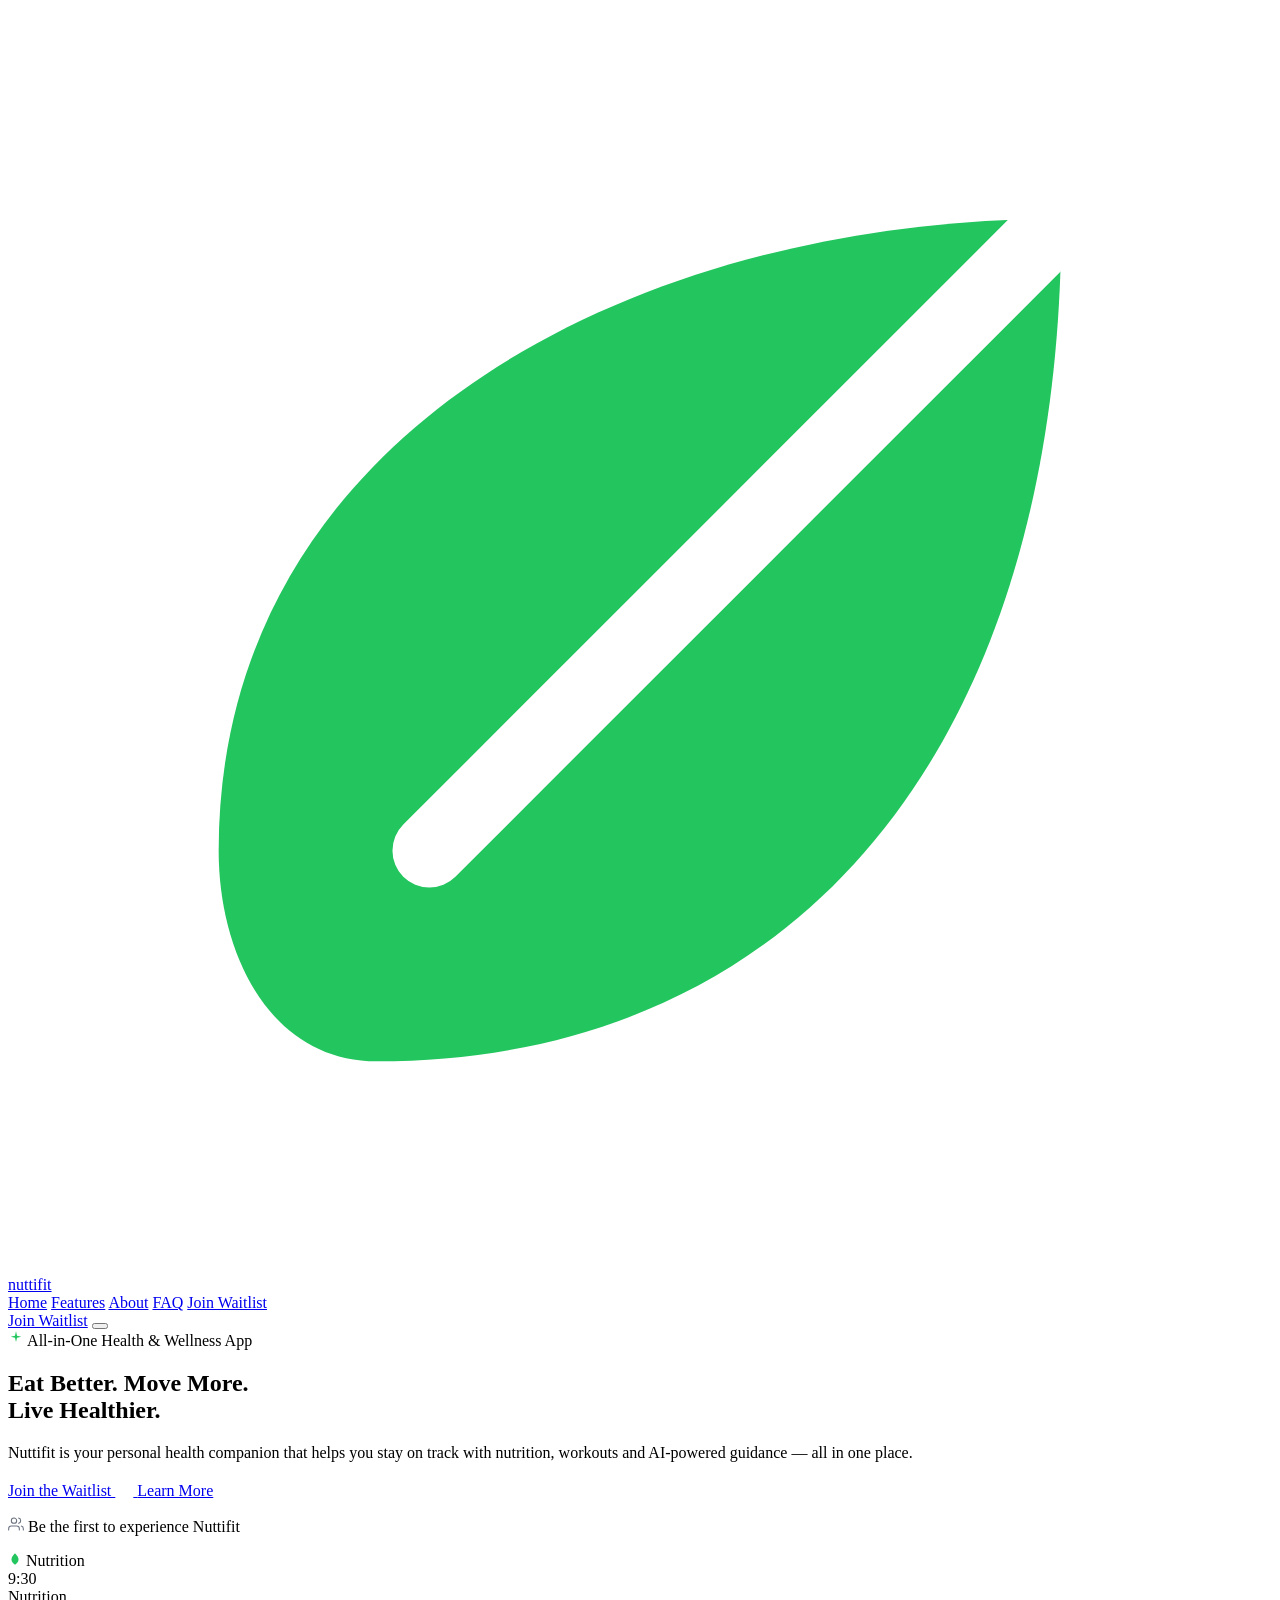
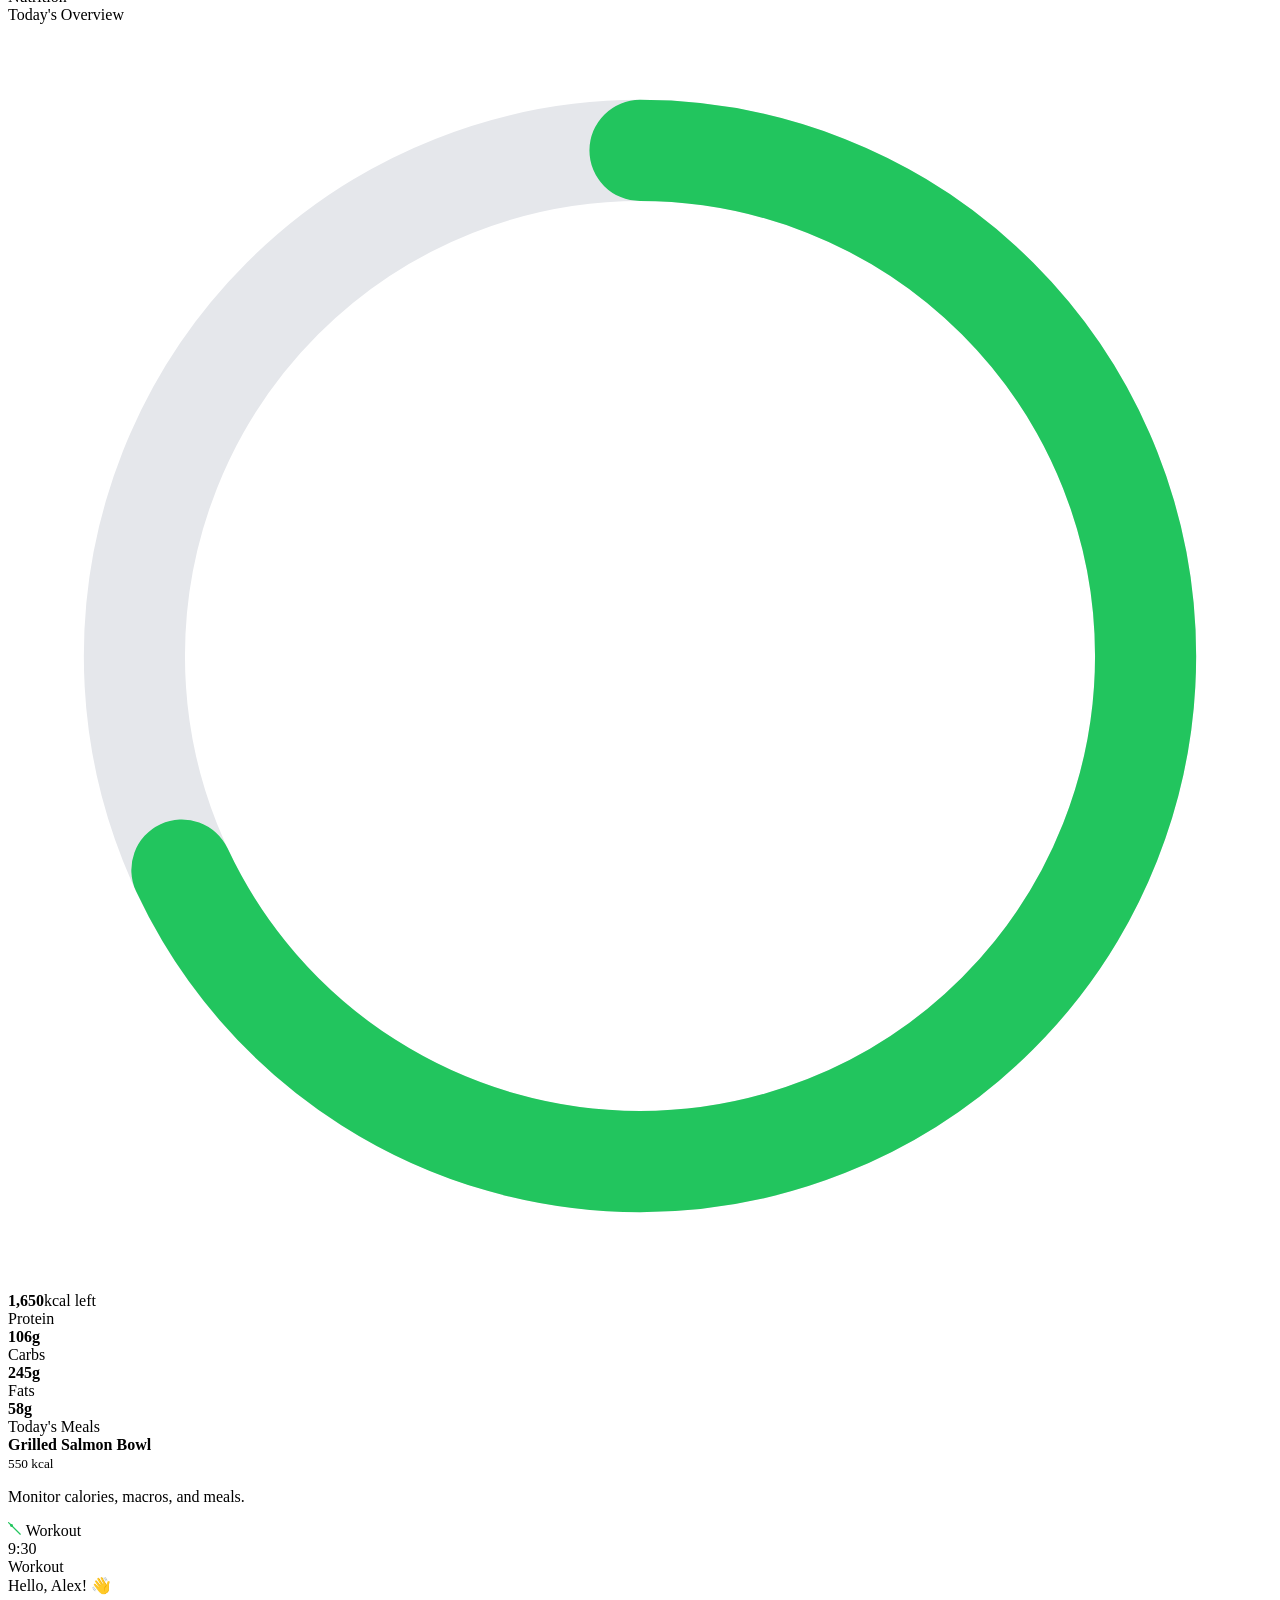
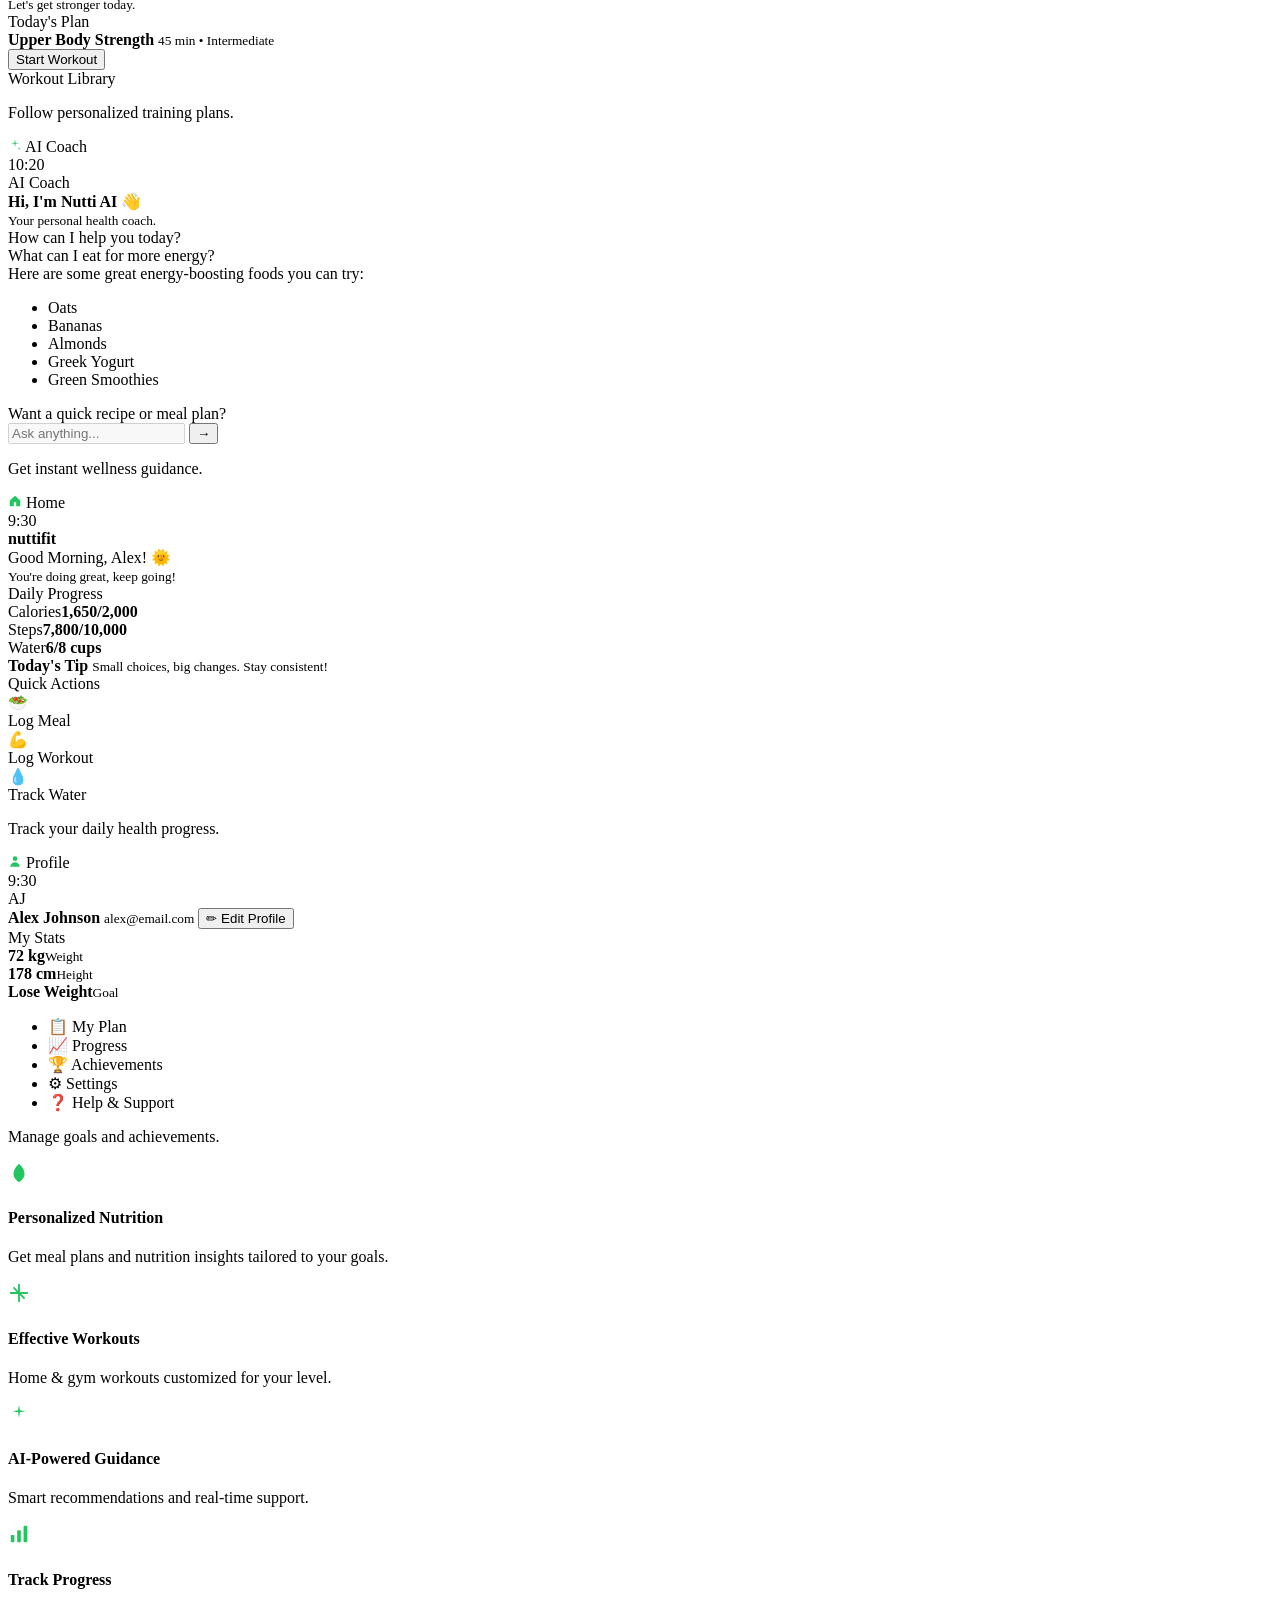
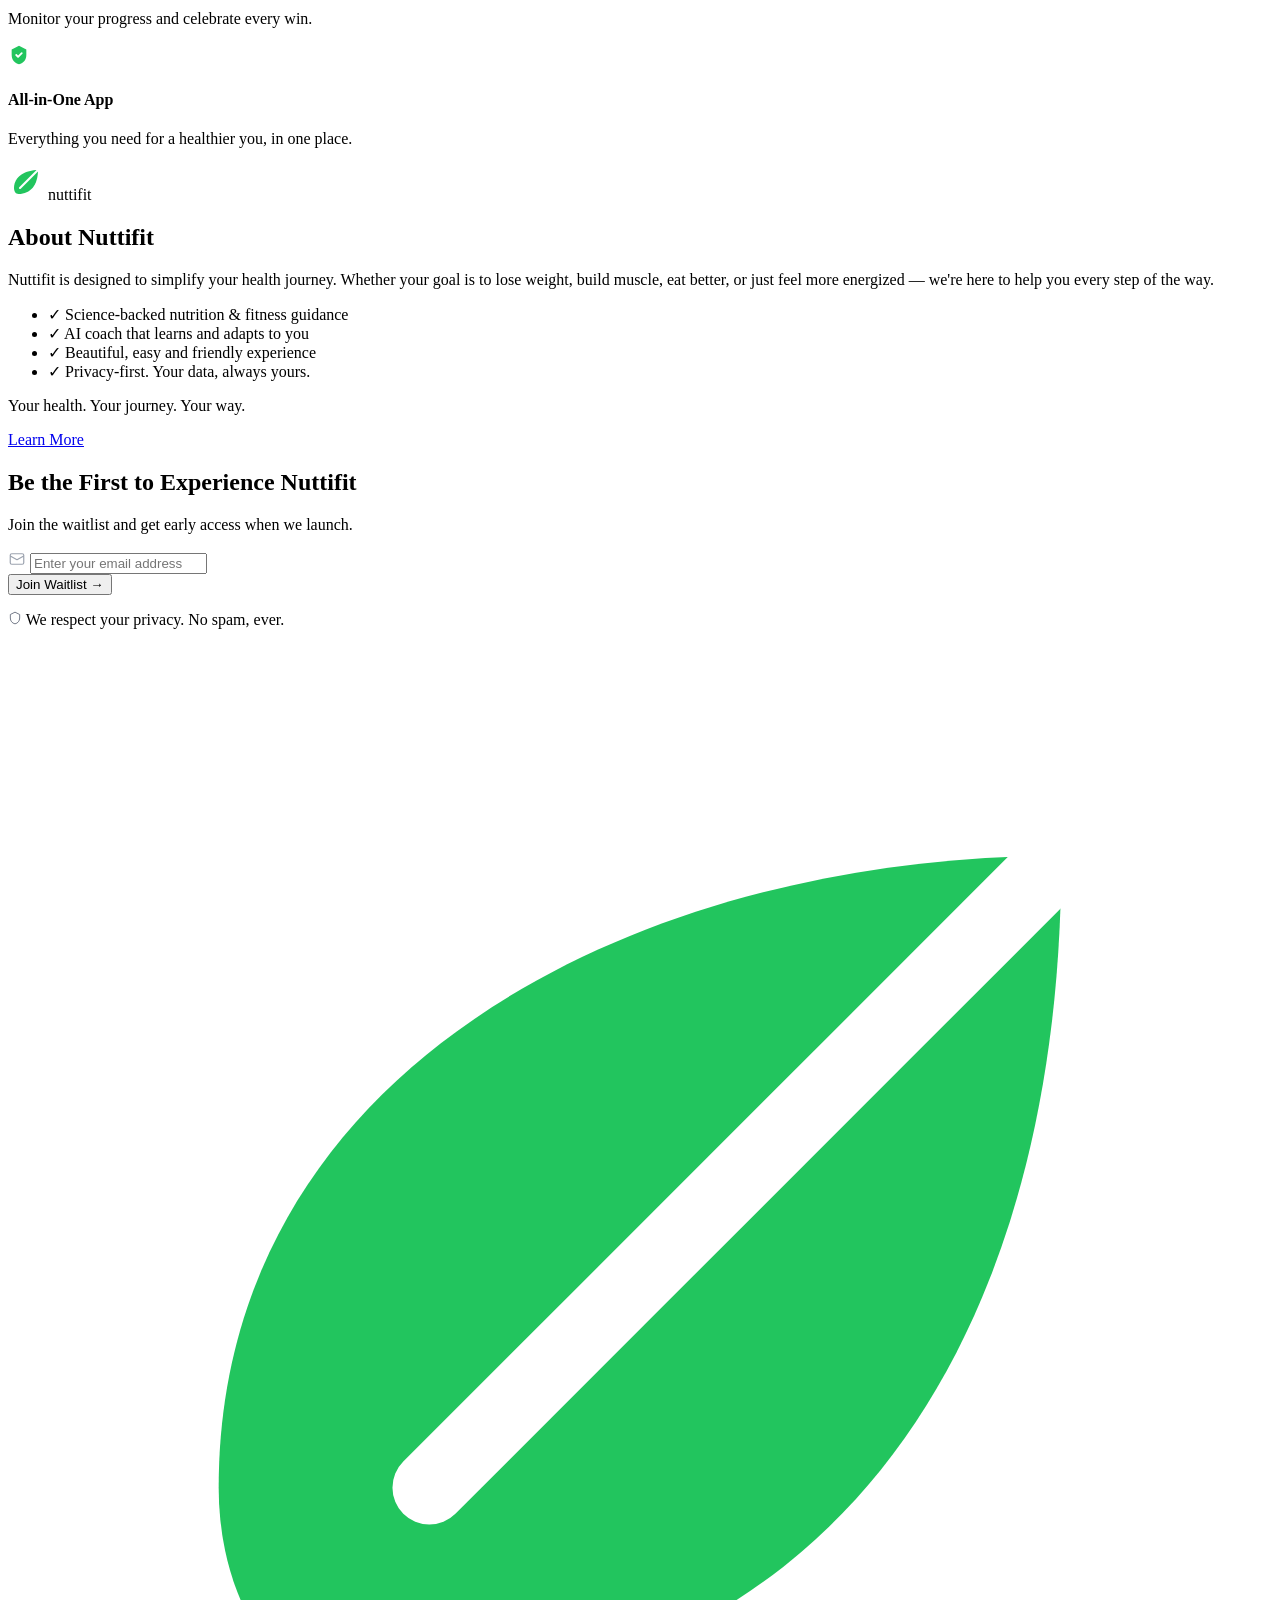
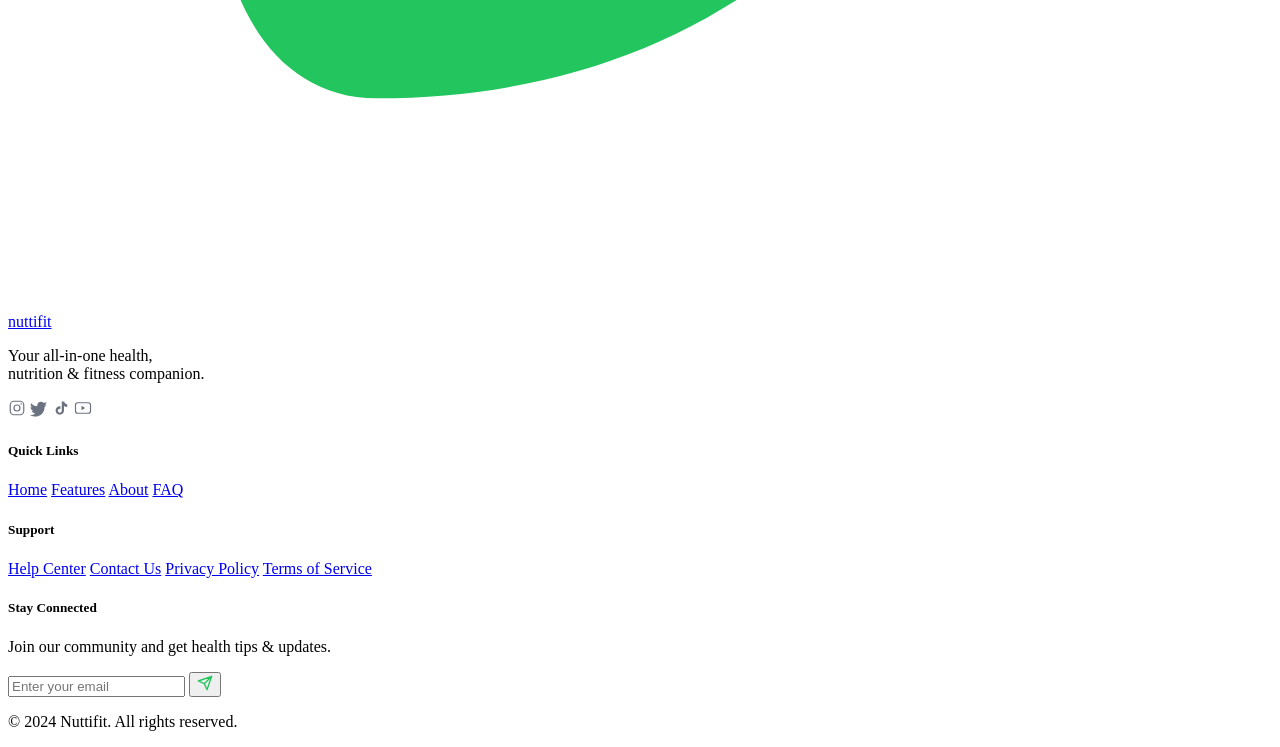
==== index.html @ 8f704212 "Add files via upload" ====
<!DOCTYPE html>
<html lang="en">
<head>
<meta charset="UTF-8" />
<meta name="viewport" content="width=device-width, initial-scale=1.0" />
<title>Nuttifit — Eat Better. Move More. Live Healthier.</title>
<meta name="description" content="Nuttifit is your AI-powered health companion combining nutrition tracking, fitness guidance, and smart coaching in one simple experience." />
<link rel="preconnect" href="https://fonts.googleapis.com" />
<link rel="preconnect" href="https://fonts.gstatic.com" crossorigin />
<link href="https://fonts.googleapis.com/css2?family=Inter:wght@400;500;600;700;800;900&display=swap" rel="stylesheet" />
<link rel="stylesheet" href="css/global.css" />
<link rel="stylesheet" href="css/home.css" />
<link rel="stylesheet" href="css/responsive.css" />
</head>
<body>

<!-- NAVBAR -->
<header class="navbar" id="navbar">
  <div class="container nav-inner">
    <a href="index.html" class="logo">
      <span class="logo-mark">
        <svg viewBox="0 0 24 24" fill="none" xmlns="http://www.w3.org/2000/svg">
          <path d="M20 4C12 4 4 8 4 16C4 18 5 20 7 20C15 20 20 14 20 4Z" fill="#22C55E"/>
          <path d="M20 4C16 8 12 12 8 16" stroke="white" stroke-width="1.4" stroke-linecap="round"/>
        </svg>
      </span>
      <span class="logo-text">nuttifit</span>
    </a>

    <nav class="nav-links" id="navLinks">
      <a href="index.html" class="active">Home</a>
      <a href="features.html">Features</a>
      <a href="about.html">About</a>
      <a href="faq.html">FAQ</a>
      <a href="waitlist.html" class="nav-cta-mobile">Join Waitlist</a>
    </nav>

    <a href="waitlist.html" class="btn btn-primary nav-cta">Join Waitlist</a>

    <button class="hamburger" id="hamburger" aria-label="Toggle menu" aria-expanded="false">
      <span></span><span></span><span></span>
    </button>
  </div>
</header>

<!-- HERO -->
<section class="hero">
  <div class="hero-decor">
    <span class="leaf leaf-1"></span>
    <span class="leaf leaf-2"></span>
    <span class="leaf leaf-3"></span>
    <span class="leaf leaf-4"></span>
    <span class="leaf leaf-5"></span>
  </div>

  <div class="container hero-inner">
    <span class="eyebrow">
      <svg width="16" height="16" viewBox="0 0 24 24" fill="none"><path d="M12 2L13.5 8.5L20 10L13.5 11.5L12 18L10.5 11.5L4 10L10.5 8.5L12 2Z" fill="#22C55E"/></svg>
      All-in-One Health & Wellness App
    </span>

    <h1 class="hero-title">
      Eat Better. Move More.<br />
      Live <span class="text-green">Healthier</span>.
    </h1>

    <p class="hero-sub">
      Nuttifit is your personal health companion that helps you stay on track with nutrition, workouts and AI-powered guidance — all in one place.
    </p>

    <div class="hero-ctas">
      <a href="waitlist.html" class="btn btn-primary btn-lg">
        Join the Waitlist
        <svg width="18" height="18" viewBox="0 0 24 24" fill="none"><path d="M5 12H19M19 12L12 5M19 12L12 19" stroke="white" stroke-width="2" stroke-linecap="round" stroke-linejoin="round"/></svg>
      </a>
      <a href="features.html" class="btn btn-ghost btn-lg">Learn More</a>
    </div>

    <p class="hero-trust">
      <svg width="16" height="16" viewBox="0 0 24 24" fill="none"><path d="M17 21V19C17 16.7909 15.2091 15 13 15H5C2.79086 15 1 16.7909 1 19V21M23 21V19C22.9986 17.1771 21.765 15.5855 20 15.13M16 3.13C17.7699 3.58317 19.0078 5.17799 19.0078 7C19.0078 8.82201 17.7699 10.4168 16 10.87M9 11C11.2091 11 13 9.20914 13 7C13 4.79086 11.2091 3 9 3C6.79086 3 5 4.79086 5 7C5 9.20914 6.79086 11 9 11Z" stroke="#6B7280" stroke-width="1.6" stroke-linecap="round" stroke-linejoin="round"/></svg>
      Be the first to experience Nuttifit
    </p>
  </div>
</section>

<!-- APP SHOWCASE -->
<section class="showcase">
  <div class="container">
    <div class="showcase-grid">
      <!-- Top Row -->
      <div class="screen-card sc-left-top" data-tilt="-3">
        <div class="screen-tag sc-green">
          <svg width="14" height="14" viewBox="0 0 24 24" fill="none"><path d="M12 2C8 6 6 9 6 13C6 17 9 20 12 22C15 20 18 17 18 13C18 9 16 6 12 2Z" fill="#22C55E"/></svg>
          Nutrition
        </div>
        <div class="phone-mockup">
          <div class="phone-header"><span>9:30</span><span class="phone-dots"></span></div>
          <div class="phone-title">Nutrition</div>
          <div class="phone-sub">Today's Overview</div>
          <div class="calorie-ring">
            <div class="ring">
              <svg viewBox="0 0 100 100">
                <circle cx="50" cy="50" r="40" stroke="#E5E7EB" stroke-width="8" fill="none"/>
                <circle cx="50" cy="50" r="40" stroke="#22C55E" stroke-width="8" fill="none" stroke-dasharray="251" stroke-dashoffset="80" stroke-linecap="round" transform="rotate(-90 50 50)"/>
              </svg>
              <div class="ring-text"><strong>1,650</strong><span>kcal left</span></div>
            </div>
          </div>
          <div class="macro-row">
            <div class="macro"><span class="dot bg-orange"></span>Protein<br/><b>106g</b></div>
            <div class="macro"><span class="dot bg-green"></span>Carbs<br/><b>245g</b></div>
            <div class="macro"><span class="dot bg-purple"></span>Fats<br/><b>58g</b></div>
          </div>
          <div class="phone-section-title">Today's Meals</div>
          <div class="meal-card">
            <div class="meal-img meal-1"></div>
            <div class="meal-info"><b>Grilled Salmon Bowl</b><br/><small>550 kcal</small></div>
          </div>
          <div class="phone-nav">
            <span></span><span></span><span class="active"></span><span></span><span></span>
          </div>
        </div>
        <p class="screen-desc">Monitor calories, macros, and meals.</p>
      </div>

      <div class="screen-card sc-right-top" data-tilt="3">
        <div class="screen-tag sc-green">
          <svg width="14" height="14" viewBox="0 0 24 24" fill="none"><path d="M6.5 6.5L17.5 17.5M21 21L1 1M3 3L21 21M14 14L21 21" stroke="#22C55E" stroke-width="2" stroke-linecap="round"/><circle cx="6" cy="6" r="2.5" fill="#22C55E"/></svg>
          Workout
        </div>
        <div class="phone-mockup">
          <div class="phone-header"><span>9:30</span><span class="phone-dots"></span></div>
          <div class="phone-title">Workout</div>
          <div class="phone-sub">Hello, Alex! 👋<br/><small>Let's get stronger today.</small></div>
          <div class="phone-section-title">Today's Plan</div>
          <div class="workout-hero">
            <div class="workout-img"></div>
            <div class="workout-overlay">
              <b>Upper Body Strength</b>
              <small>45 min • Intermediate</small>
            </div>
          </div>
          <button class="mini-btn">Start Workout</button>
          <div class="phone-section-title">Workout Library</div>
          <div class="library-row">
            <div class="lib-card lib-1"></div>
            <div class="lib-card lib-2"></div>
            <div class="lib-card lib-3"></div>
          </div>
          <div class="phone-nav">
            <span></span><span></span><span class="active"></span><span></span><span></span>
          </div>
        </div>
        <p class="screen-desc">Follow personalized training plans.</p>
      </div>

      <!-- Center -->
      <div class="screen-card sc-center" data-tilt="0">
        <div class="screen-tag sc-green">
          <svg width="14" height="14" viewBox="0 0 24 24" fill="none"><path d="M12 2L13 8L19 9L13 10L12 16L11 10L5 9L11 8L12 2Z" fill="#22C55E"/><path d="M19 15L19.5 18L22 18.5L19.5 19L19 22L18.5 19L16 18.5L18.5 18L19 15Z" fill="#22C55E"/></svg>
          AI Coach
        </div>
        <div class="phone-mockup phone-glow">
          <div class="phone-header"><span>10:20</span><span class="phone-dots"></span></div>
          <div class="phone-title">AI Coach</div>
          <div class="phone-sub"><b>Hi, I'm Nutti AI</b> 👋<br/><small>Your personal health coach.</small></div>
          <div class="phone-section-title">How can I help you today?</div>
          <div class="chat-bubble user">What can I eat for more energy?</div>
          <div class="chat-bubble bot">
            Here are some great energy-boosting foods you can try:
            <ul>
              <li>Oats</li>
              <li>Bananas</li>
              <li>Almonds</li>
              <li>Greek Yogurt</li>
              <li>Green Smoothies</li>
            </ul>
          </div>
          <div class="phone-sub" style="margin-top:14px;">Want a quick recipe or meal plan?</div>
          <div class="chat-input">
            <input placeholder="Ask anything..." disabled />
            <button class="send-btn">→</button>
          </div>
          <div class="phone-nav">
            <span></span><span></span><span class="active"></span><span></span><span></span>
          </div>
        </div>
        <p class="screen-desc">Get instant wellness guidance.</p>
      </div>

      <!-- Bottom Row -->
      <div class="screen-card sc-left-bottom" data-tilt="3">
        <div class="screen-tag sc-green">
          <svg width="14" height="14" viewBox="0 0 24 24" fill="none"><path d="M3 11L12 3L21 11V21H14V14H10V21H3V11Z" fill="#22C55E"/></svg>
          Home
        </div>
        <div class="phone-mockup">
          <div class="phone-header"><span>9:30</span><span class="phone-dots"></span></div>
          <div class="phone-brand-mini">
            <span class="brand-dot"></span><b>nuttifit</b>
          </div>
          <div class="phone-title">Good Morning, Alex! 🌞</div>
          <div class="phone-sub"><small>You're doing great, keep going!</small></div>
          <div class="phone-section-title">Daily Progress</div>
          <div class="progress-row">
            <div class="prog-label"><span>Calories</span><b>1,650/2,000</b></div>
            <div class="prog-bar"><div class="fill" style="width:78%"></div></div>
          </div>
          <div class="progress-row">
            <div class="prog-label"><span>Steps</span><b>7,800/10,000</b></div>
            <div class="prog-bar"><div class="fill" style="width:78%"></div></div>
          </div>
          <div class="progress-row">
            <div class="prog-label"><span>Water</span><b>6/8 cups</b></div>
            <div class="prog-bar"><div class="fill" style="width:75%"></div></div>
          </div>
          <div class="tip-card">
            <b>Today's Tip</b>
            <small>Small choices, big changes. Stay consistent!</small>
          </div>
          <div class="phone-section-title">Quick Actions</div>
          <div class="quick-row">
            <div class="qa"><div class="qa-icn">🥗</div>Log Meal</div>
            <div class="qa"><div class="qa-icn">💪</div>Log Workout</div>
            <div class="qa"><div class="qa-icn">💧</div>Track Water</div>
          </div>
          <div class="phone-nav">
            <span class="active"></span><span></span><span></span><span></span><span></span>
          </div>
        </div>
        <p class="screen-desc">Track your daily health progress.</p>
      </div>

      <div class="screen-card sc-right-bottom" data-tilt="-3">
        <div class="screen-tag sc-green">
          <svg width="14" height="14" viewBox="0 0 24 24" fill="none"><circle cx="12" cy="8" r="4" fill="#22C55E"/><path d="M4 22C4 17 8 14 12 14C16 14 20 17 20 22" fill="#22C55E"/></svg>
          Profile
        </div>
        <div class="phone-mockup">
          <div class="phone-header"><span>9:30</span><span class="phone-dots"></span></div>
          <div class="profile-head">
            <div class="avatar">AJ</div>
            <b>Alex Johnson</b>
            <small>alex@email.com</small>
            <button class="mini-btn outline">✏ Edit Profile</button>
          </div>
          <div class="phone-section-title">My Stats</div>
          <div class="stats-row">
            <div class="stat"><b>72 kg</b><small>Weight</small></div>
            <div class="stat"><b>178 cm</b><small>Height</small></div>
            <div class="stat"><b>Lose Weight</b><small>Goal</small></div>
          </div>
          <ul class="profile-list">
            <li>📋 My Plan</li>
            <li>📈 Progress</li>
            <li>🏆 Achievements</li>
            <li>⚙ Settings</li>
            <li>❓ Help & Support</li>
          </ul>
          <div class="phone-nav">
            <span></span><span></span><span></span><span></span><span class="active"></span>
          </div>
        </div>
        <p class="screen-desc">Manage goals and achievements.</p>
      </div>
    </div>
  </div>
</section>

<!-- FEATURE GRID -->
<section class="features-grid-section">
  <div class="container">
    <div class="grid-5">
      <div class="g-card">
        <div class="g-icn"><svg width="22" height="22" viewBox="0 0 24 24" fill="none"><path d="M12 2C8 6 6 9 6 13C6 17 9 20 12 22C15 20 18 17 18 13C18 9 16 6 12 2Z" fill="#22C55E"/></svg></div>
        <h4>Personalized Nutrition</h4>
        <p>Get meal plans and nutrition insights tailored to your goals.</p>
      </div>
      <div class="g-card">
        <div class="g-icn"><svg width="22" height="22" viewBox="0 0 24 24" fill="none"><path d="M6.5 6.5L17.5 17.5M3 12H21M12 3V21" stroke="#22C55E" stroke-width="2" stroke-linecap="round"/></svg></div>
        <h4>Effective Workouts</h4>
        <p>Home & gym workouts customized for your level.</p>
      </div>
      <div class="g-card">
        <div class="g-icn"><svg width="22" height="22" viewBox="0 0 24 24" fill="none"><path d="M12 2L13 8L19 9L13 10L12 16L11 10L5 9L11 8L12 2Z" fill="#22C55E"/></svg></div>
        <h4>AI-Powered Guidance</h4>
        <p>Smart recommendations and real-time support.</p>
      </div>
      <div class="g-card">
        <div class="g-icn"><svg width="22" height="22" viewBox="0 0 24 24" fill="none"><rect x="3" y="13" width="4" height="8" fill="#22C55E" rx="1"/><rect x="10" y="8" width="4" height="13" fill="#22C55E" rx="1"/><rect x="17" y="3" width="4" height="18" fill="#22C55E" rx="1"/></svg></div>
        <h4>Track Progress</h4>
        <p>Monitor your progress and celebrate every win.</p>
      </div>
      <div class="g-card">
        <div class="g-icn"><svg width="22" height="22" viewBox="0 0 24 24" fill="none"><path d="M12 2L4 6V12C4 17 7 21 12 22C17 21 20 17 20 12V6L12 2Z" fill="#22C55E"/><path d="M9 12L11 14L15 10" stroke="white" stroke-width="2" stroke-linecap="round" stroke-linejoin="round"/></svg></div>
        <h4>All-in-One App</h4>
        <p>Everything you need for a healthier you, in one place.</p>
      </div>
    </div>
  </div>
</section>

<!-- ABOUT PREVIEW -->
<section class="about-preview">
  <div class="container about-grid">
    <div class="phone-mockup-big reveal">
      <div class="big-phone">
        <div class="big-screen">
          <div class="big-logo">
            <svg viewBox="0 0 24 24" fill="none" width="36" height="36">
              <path d="M20 4C12 4 4 8 4 16C4 18 5 20 7 20C15 20 20 14 20 4Z" fill="#22C55E"/>
              <path d="M20 4C16 8 12 12 8 16" stroke="white" stroke-width="1.4" stroke-linecap="round"/>
            </svg>
            <span>nuttifit</span>
          </div>
        </div>
      </div>
      <span class="phone-plant p1"></span>
      <span class="phone-plant p2"></span>
    </div>
    <div class="about-text reveal">
      <h2 class="section-title">About <span class="text-green">Nuttifit</span></h2>
      <p class="muted">Nuttifit is designed to simplify your health journey. Whether your goal is to lose weight, build muscle, eat better, or just feel more energized — we're here to help you every step of the way.</p>
      <ul class="check-list">
        <li><span class="ck">✓</span> Science-backed nutrition & fitness guidance</li>
        <li><span class="ck">✓</span> AI coach that learns and adapts to you</li>
        <li><span class="ck">✓</span> Beautiful, easy and friendly experience</li>
        <li><span class="ck">✓</span> Privacy-first. Your data, always yours.</li>
      </ul>
      <p class="about-tag">Your health. Your journey. Your way.</p>
      <a href="about.html" class="btn btn-primary">Learn More</a>
    </div>
  </div>
</section>

<!-- WAITLIST CTA -->
<section class="waitlist-cta">
  <div class="container">
    <div class="waitlist-card">
      <span class="leaf-deco ld1"></span>
      <span class="leaf-deco ld2"></span>
      <h2 class="section-title">Be the First to Experience <span class="text-green">Nuttifit</span></h2>
      <p class="muted">Join the waitlist and get early access when we launch.</p>
      <form class="waitlist-form" id="waitlistFormHero">
        <div class="input-wrap">
          <svg width="18" height="18" viewBox="0 0 24 24" fill="none"><path d="M3 8L12 13L21 8M5 19H19C20.1046 19 21 18.1046 21 17V7C21 5.89543 20.1046 5 19 5H5C3.89543 5 3 5.89543 3 7V17C3 18.1046 3.89543 19 5 19Z" stroke="#9CA3AF" stroke-width="1.6" stroke-linecap="round" stroke-linejoin="round"/></svg>
          <input type="email" name="email" placeholder="Enter your email address" required />
        </div>
        <button type="submit" class="btn btn-primary btn-lg">Join Waitlist →</button>
      </form>
      <p class="trust-line">
        <svg width="14" height="14" viewBox="0 0 24 24" fill="none"><path d="M12 2L4 6V12C4 17 7 21 12 22C17 21 20 17 20 12V6L12 2Z" stroke="#6B7280" stroke-width="1.6" stroke-linejoin="round"/></svg>
        We respect your privacy. No spam, ever.
      </p>
      <div class="success-state" id="heroSuccess" hidden>
        <div class="check-circle">✓</div>
        <h4>You're on the list!</h4>
        <p>Check your inbox for a welcome email.</p>
      </div>
    </div>
  </div>
</section>

<!-- FOOTER -->
<footer class="footer">
  <div class="container footer-grid">
    <div class="f-col">
      <a href="index.html" class="logo">
        <span class="logo-mark">
          <svg viewBox="0 0 24 24" fill="none"><path d="M20 4C12 4 4 8 4 16C4 18 5 20 7 20C15 20 20 14 20 4Z" fill="#22C55E"/><path d="M20 4C16 8 12 12 8 16" stroke="white" stroke-width="1.4" stroke-linecap="round"/></svg>
        </span>
        <span class="logo-text">nuttifit</span>
      </a>
      <p class="muted small">Your all-in-one health,<br/>nutrition & fitness companion.</p>
      <div class="socials">
        <a href="#" aria-label="Instagram"><svg width="18" height="18" viewBox="0 0 24 24" fill="none"><rect x="3" y="3" width="18" height="18" rx="5" stroke="#6B7280" stroke-width="1.6"/><circle cx="12" cy="12" r="4" stroke="#6B7280" stroke-width="1.6"/><circle cx="17.5" cy="6.5" r="1" fill="#6B7280"/></svg></a>
        <a href="#" aria-label="Twitter"><svg width="18" height="18" viewBox="0 0 24 24" fill="none"><path d="M22 5.8C21 6.3 20 6.7 19 6.9C20 6.2 20.6 5.2 20.9 4C19.9 4.6 18.7 5 17.5 5.2C16.5 4.2 15.2 3.6 13.7 3.6C10.9 3.6 8.6 5.9 8.6 8.7C8.6 9.1 8.6 9.4 8.7 9.8C5.4 9.6 2.5 8 0.6 5.6C0.2 6.3 0 7 0 7.8C0 9.3 0.7 10.6 1.8 11.4C1 11.3 0.3 11.1 -0.3 10.7C-0.3 10.7 -0.3 10.7 -0.3 10.8C-0.3 13.2 1.3 15.3 3.4 15.7C3 15.8 2.6 15.9 2.2 15.9C1.9 15.9 1.6 15.9 1.3 15.8C1.9 17.8 3.7 19.2 5.9 19.2C4.2 20.5 2.1 21.3 -0.1 21.3C-0.5 21.3 -0.9 21.3 -1.3 21.2C0.8 22.6 3.2 23.4 5.7 23.4C13.7 23.4 18.4 16.9 18.4 11.2C18.4 11 18.4 10.8 18.4 10.6C19.4 9.9 20.3 9 21 7.9C20 8.4 19 8.7 18 8.9L22 5.8Z" fill="#6B7280" transform="translate(1,0)"/></svg></a>
        <a href="#" aria-label="TikTok"><svg width="18" height="18" viewBox="0 0 24 24" fill="#6B7280"><path d="M19.5 6.5C17.8 6.5 16.4 5.1 16.4 3.4H13V15.7C13 17.1 11.8 18.3 10.4 18.3C9 18.3 7.8 17.1 7.8 15.7C7.8 14.3 9 13.1 10.4 13.1C10.7 13.1 11 13.2 11.3 13.3V9.9C11 9.9 10.7 9.8 10.4 9.8C7.3 9.8 4.8 12.3 4.8 15.4C4.8 18.5 7.3 21 10.4 21C13.5 21 16 18.5 16 15.4V9.4C17.2 10.2 18.7 10.7 20.3 10.7V7.4C19.7 7.4 19.5 6.5 19.5 6.5Z"/></svg></a>
        <a href="#" aria-label="YouTube"><svg width="18" height="18" viewBox="0 0 24 24" fill="none"><rect x="2" y="5" width="20" height="14" rx="3" stroke="#6B7280" stroke-width="1.6"/><path d="M10 9L15 12L10 15V9Z" fill="#6B7280"/></svg></a>
      </div>
    </div>
    <div class="f-col">
      <h5>Quick Links</h5>
      <a href="index.html">Home</a>
      <a href="features.html">Features</a>
      <a href="about.html">About</a>
      <a href="faq.html">FAQ</a>
    </div>
    <div class="f-col">
      <h5>Support</h5>
      <a href="#">Help Center</a>
      <a href="#">Contact Us</a>
      <a href="#">Privacy Policy</a>
      <a href="#">Terms of Service</a>
    </div>
    <div class="f-col">
      <h5>Stay Connected</h5>
      <p class="muted small">Join our community and get health tips & updates.</p>
      <form class="f-sub" onsubmit="event.preventDefault();this.querySelector('input').value='';alert('Subscribed!')">
        <input type="email" placeholder="Enter your email" required />
        <button type="submit" aria-label="Send">
          <svg width="16" height="16" viewBox="0 0 24 24" fill="none"><path d="M22 2L11 13M22 2L15 22L11 13L2 9L22 2Z" stroke="#22C55E" stroke-width="2" stroke-linecap="round" stroke-linejoin="round"/></svg>
        </button>
      </form>
    </div>
  </div>
  <div class="footer-bottom container">
    <p>© 2024 Nuttifit. All rights reserved.</p>
  </div>
</footer>

<script src="js/main.js"></script>
<script src="js/animations.js"></script>
<script src="js/mobile-menu.js"></script>
</body>
</html>
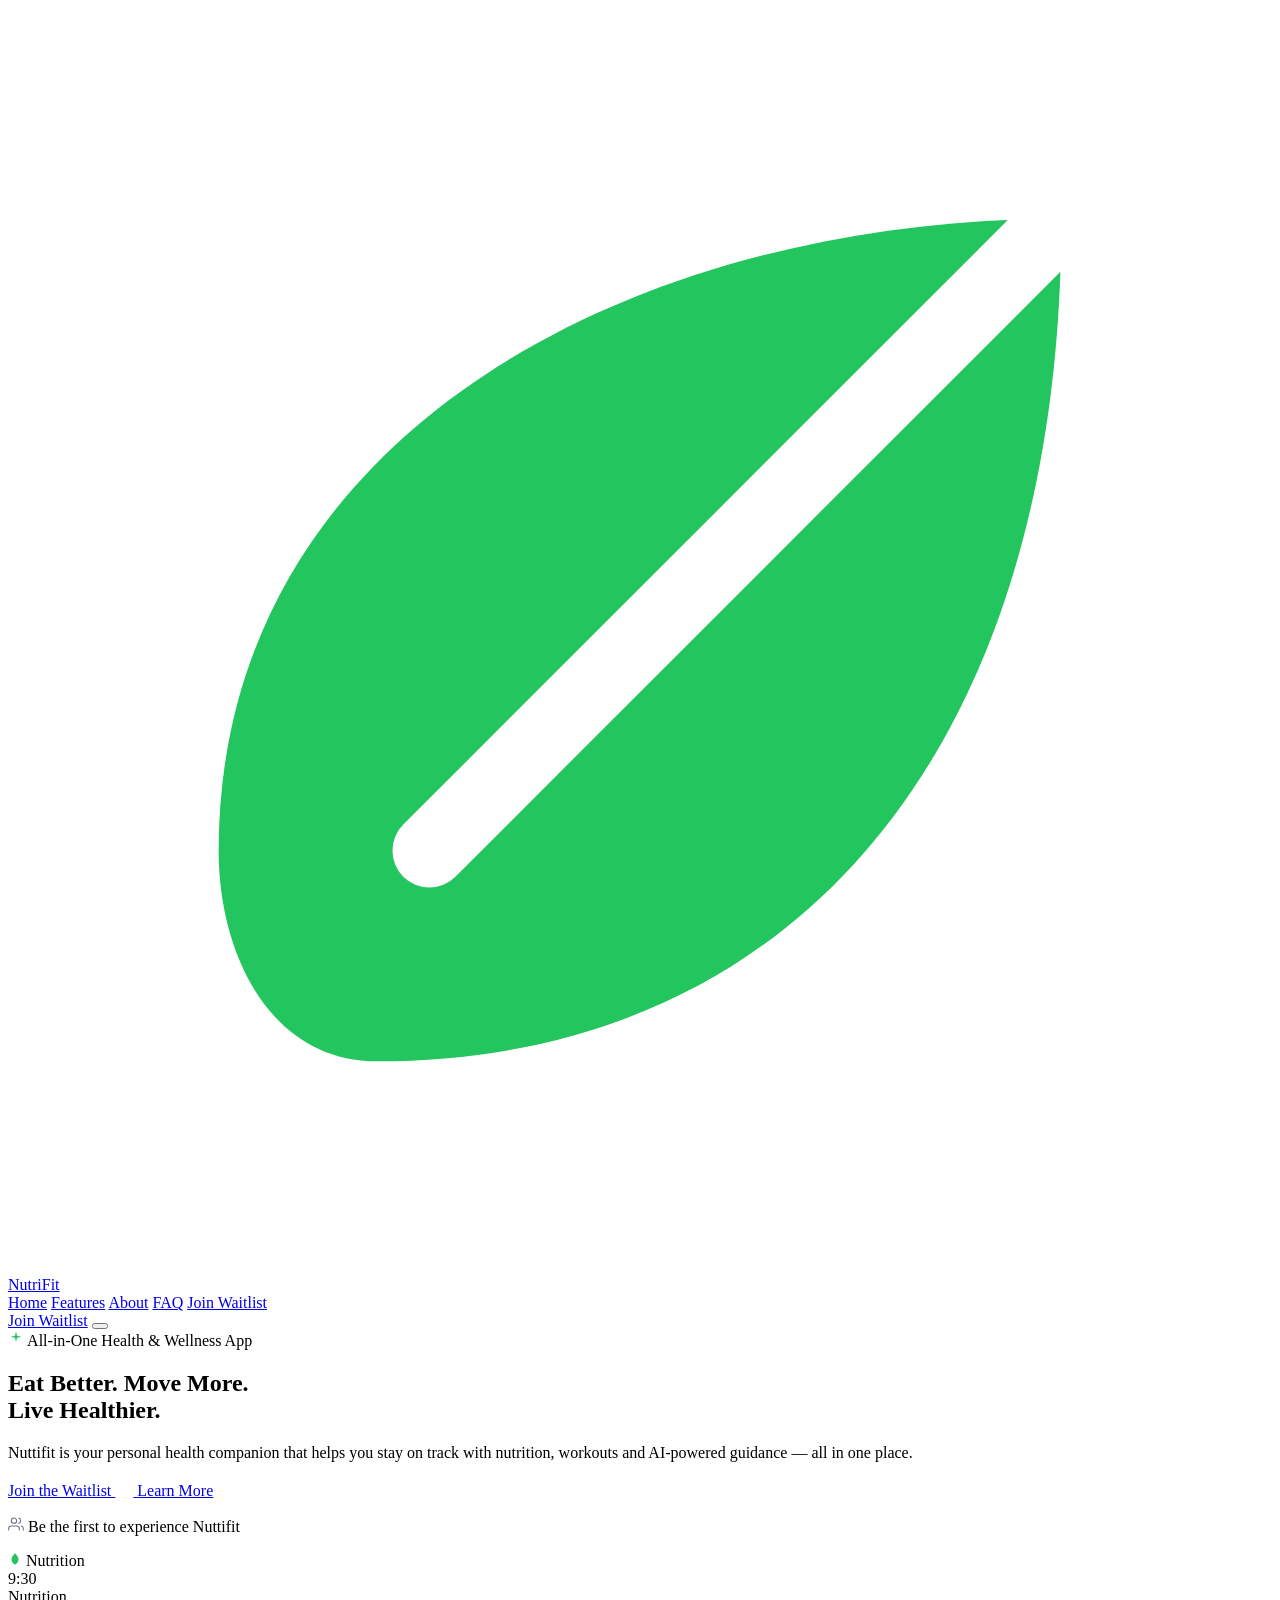
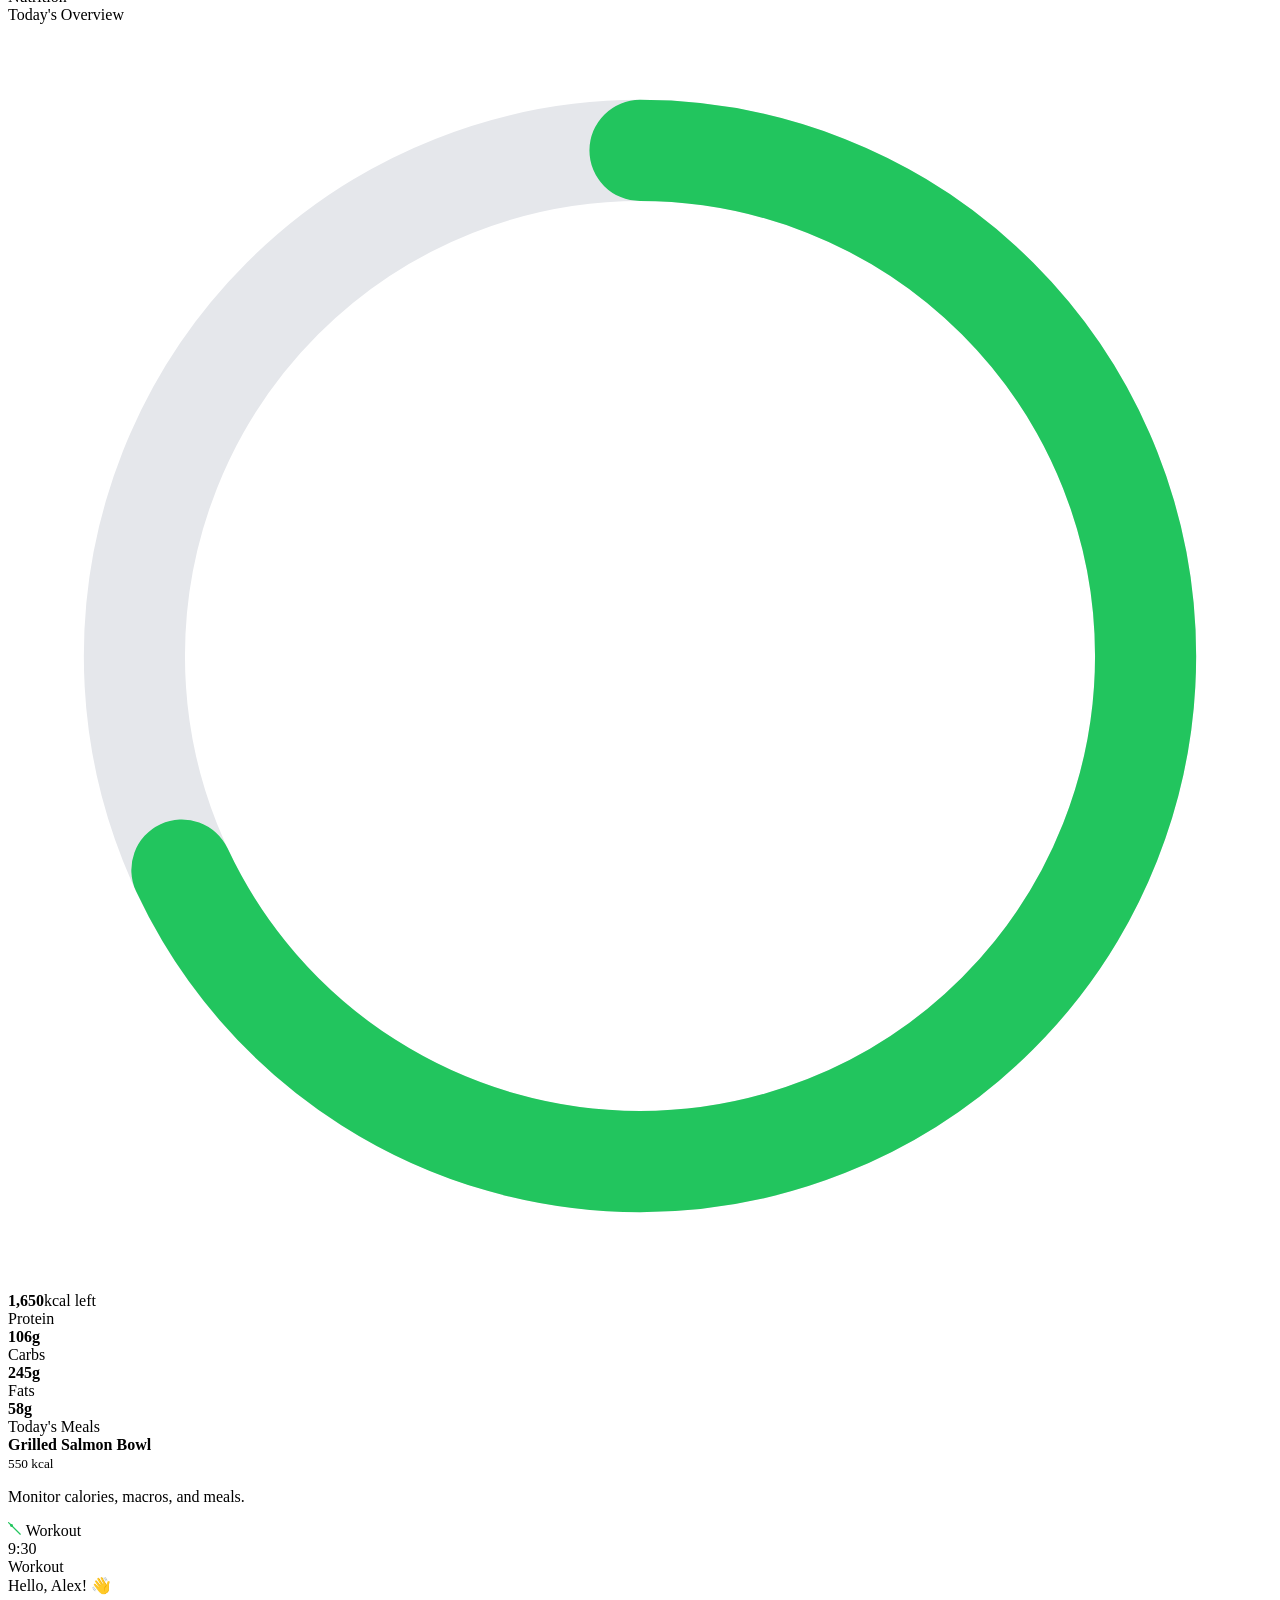
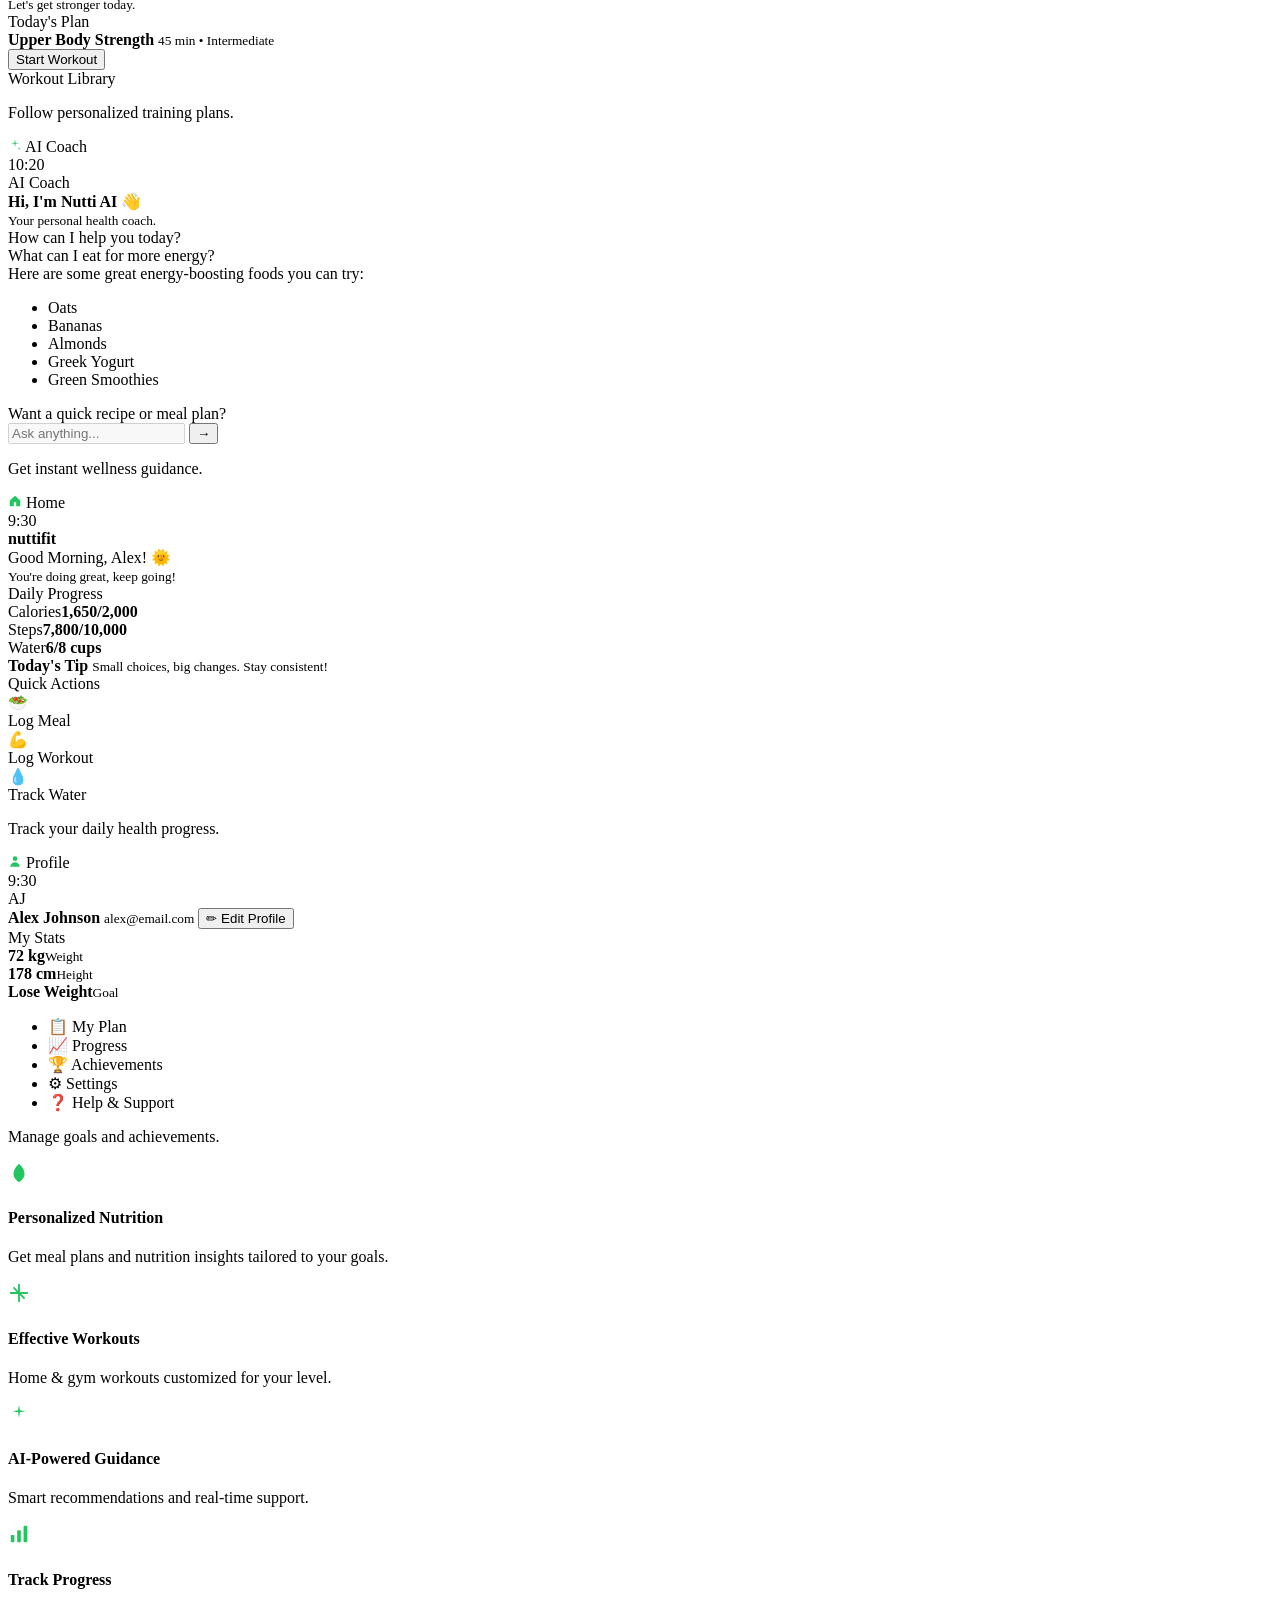
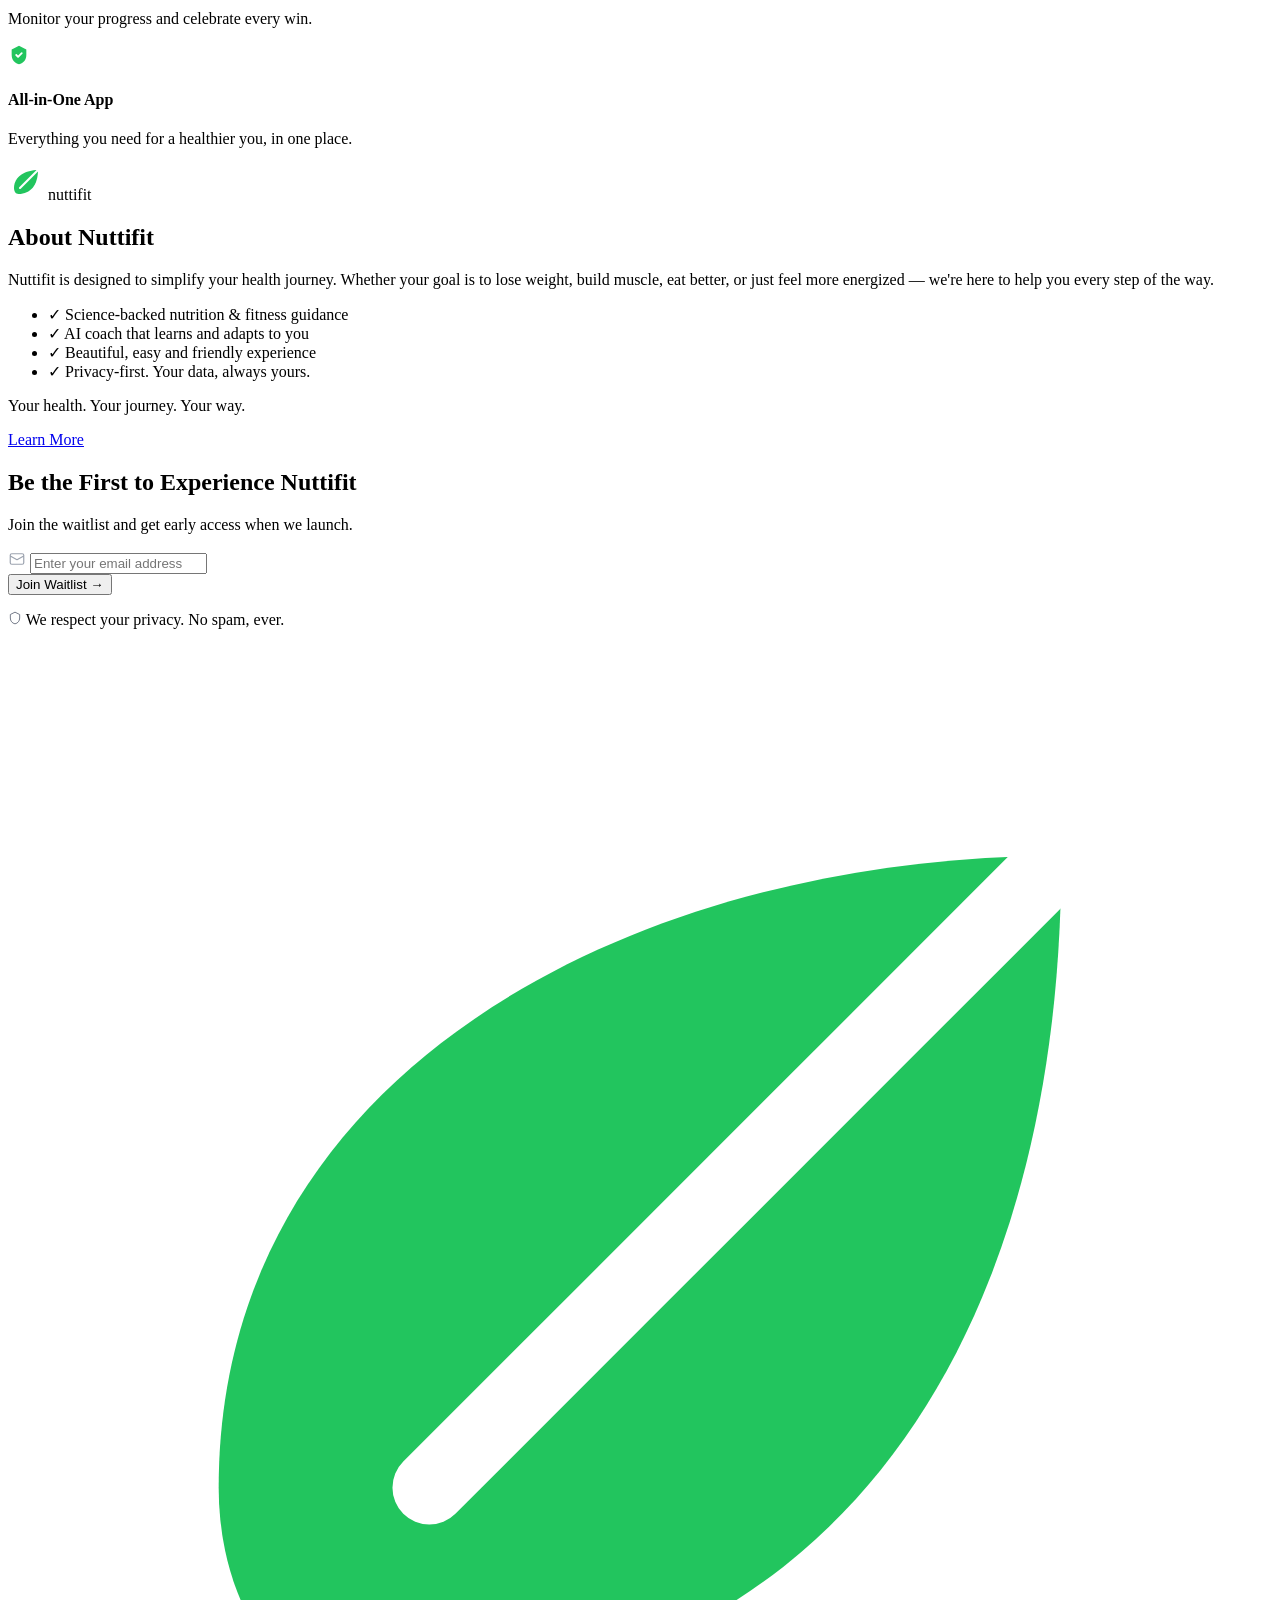
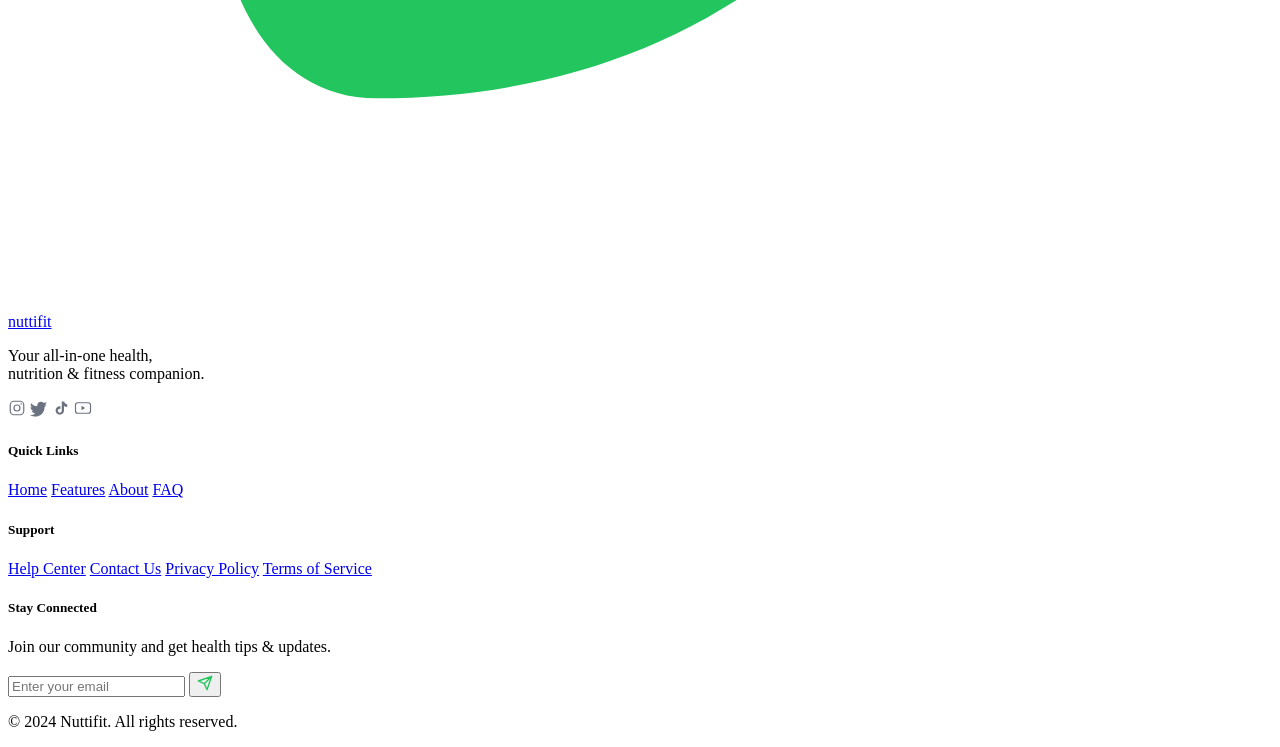
==== commit 2aa2ee86: "Update logo text from 'nuttifit' to 'NutriFit'" ====
--- a/index.html
+++ b/index.html
@@ -24,7 +24,7 @@
           <path d="M20 4C16 8 12 12 8 16" stroke="white" stroke-width="1.4" stroke-linecap="round"/>
         </svg>
       </span>
-      <span class="logo-text">nuttifit</span>
+      <span class="logo-text">NutriFit</span>
     </a>
 
     <nav class="nav-links" id="navLinks">
